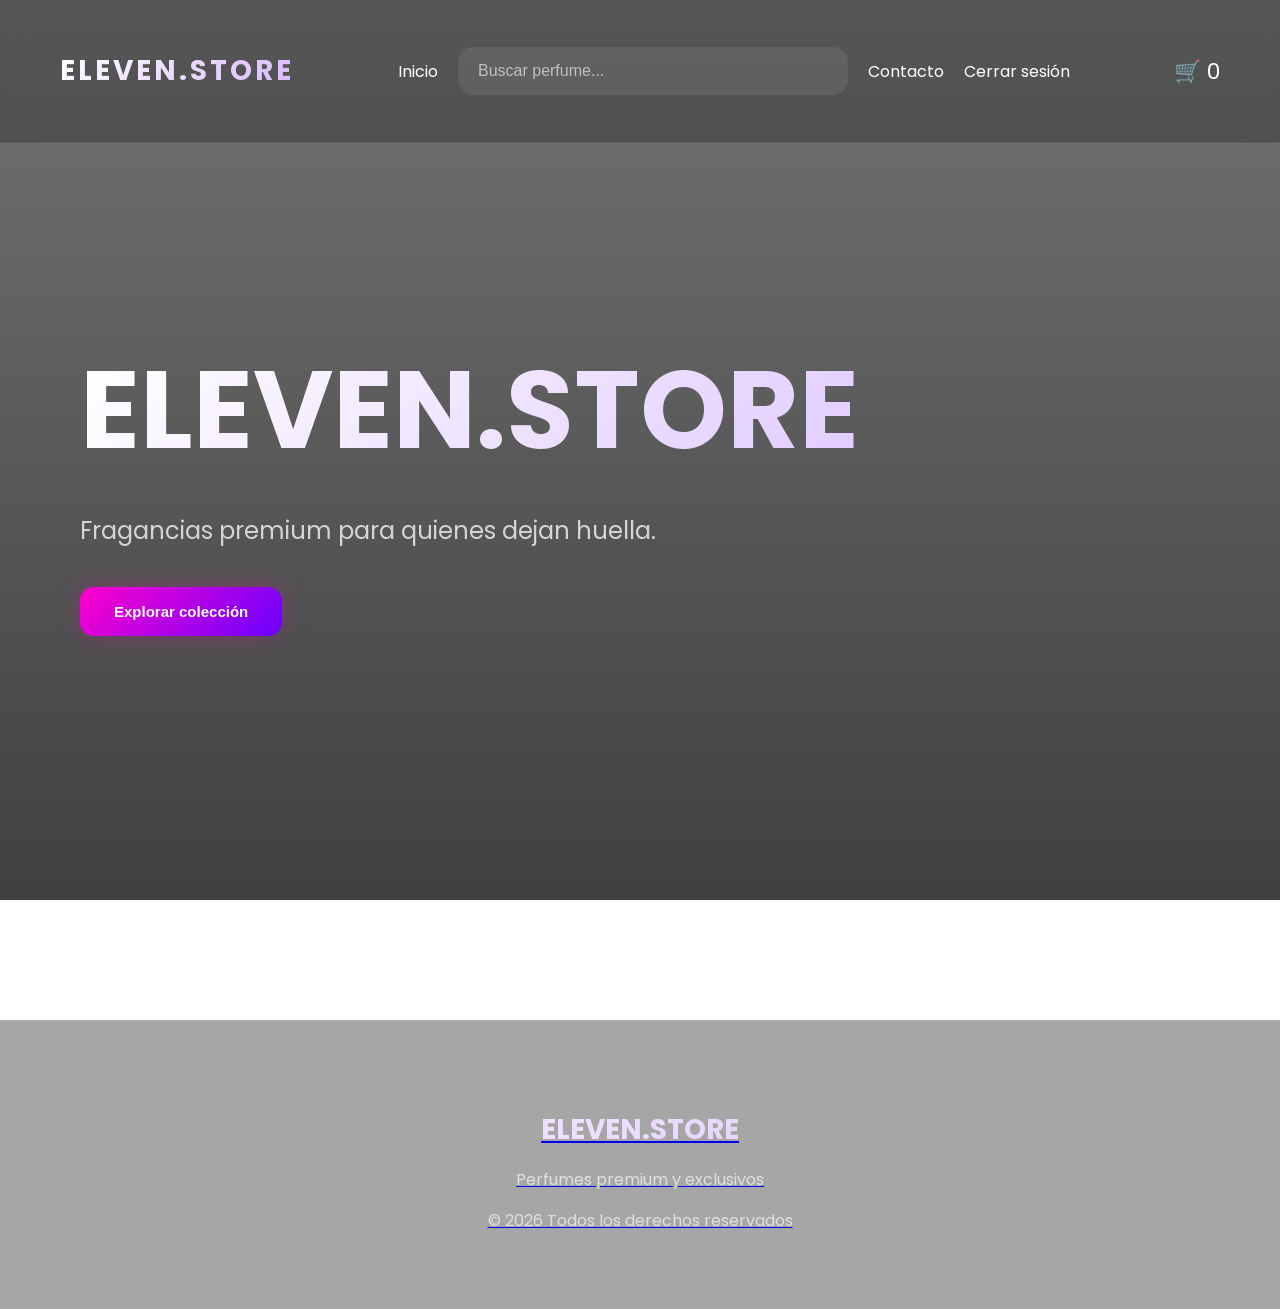
==== target/Eleven.Store-1.0-SNAPSHOT/index.html @ ba975311 "Version inicial ELEVEN STORE" ====
<!DOCTYPE html>
<html lang="es">

<head>

    <meta charset="UTF-8">
    <meta name="viewport" content="width=device-width, initial-scale=1.0">

    <title>ELEVEN.STORE</title>

    <link rel="preconnect" href="https://fonts.googleapis.com">

    <link rel="preconnect" href="https://fonts.gstatic.com" crossorigin>

    <link href="https://fonts.googleapis.com/css2?family=Poppins:wght@300;400;500;600;700&display=swap" rel="stylesheet">

    <link rel="stylesheet" 
    href="css/style.css">

</head>

<body>

<nav>

    <h2>ELEVEN.STORE</h2>
<div class="nav-links">

    <a href="index.html">
        Inicio
    </a>

    <input
    type="text"
    placeholder="Buscar perfume..."
    class="buscador">

    <a href="#footer">
        Contacto
    </a>

    <a href="login.html">
        Cerrar sesión
    </a>

</div>

    <div class="icons">

        <span class="carrito-icono">

            🛒

            <span class="contador">
                0
            </span>

        </span>

    </div>

</nav>



<section class="hero">

    <h1>
        ELEVEN.STORE
    </h1>

    <p>
        Fragancias premium para quienes dejan huella.
    </p>

    <div class="hero-buttons">

        <a href="productos.html">

           <button
            onclick="window.location.href='productos.html'">

    Explorar colección


</section>

<script src="js/app.js"></script>
<footer id="footer">

    <h3>ELEVEN.STORE</h3>

    <p>
        Perfumes premium y exclusivos
    </p>

    <p>
        © 2026 Todos los derechos reservados
    </p>

</footer>
</body>

</html>
---- target/Eleven.Store-1.0-SNAPSHOT/css/style.css ----
body{

    margin: 0;

    font-family: 'Poppins', sans-serif;

    color: white;

    overflow-x: hidden;

    animation: fadePage 0.8s ease;

    background:
    linear-gradient(rgba(0,0,0,0.55),
    rgba(0,0,0,0.75)),

    url('https://images.unsplash.com/photo-1507525428034-b723cf961d3e?q=80&w=1600');

    background-size: cover;

    background-position: center;

    background-attachment: fixed;

}


@keyframes fadePage{

    from{

        opacity: 0;

        transform: translateY(20px);

    }

    to{

        opacity: 1;

        transform: translateY(0);

    }

}



@keyframes aparecer{

    from{

        opacity: 0;

        transform: translateY(40px);

    }

    to{

        opacity: 1;

        transform: translateY(0);

    }

}



@keyframes aparecerCard{

    from{

        opacity: 0;

        transform: translateY(40px);

    }

    to{

        opacity: 1;

        transform: translateY(0);

    }

}



nav{

    position: fixed;

    top: 0;

    left: 0;

    width: 100%;

    padding: 22px 60px;

    display: flex;

    justify-content: space-between;

    align-items: center;

    background: rgba(0,0,0,0.25);

    backdrop-filter: blur(15px);

    border-bottom:
    1px solid rgba(255,255,255,0.08);

    z-index: 999;

    box-sizing: border-box;

}



nav h2{

    font-size: 28px;

    letter-spacing: 3px;

    background:
    linear-gradient(135deg,#ffffff,#d7b8ff);

    -webkit-background-clip: text;

    -webkit-text-fill-color: transparent;

}



.nav-links{

    display: flex;

    align-items: center;

    gap: 20px;

}



nav a{

    position: relative;

    color: white;

    text-decoration: none;

    transition: 0.4s;

}



nav a::after{

    content: '';

    position: absolute;

    bottom: -8px;

    left: 0;

    width: 0;

    height: 2px;

    background: white;

    transition: 0.4s;

}



nav a:hover::after{

    width: 100%;

}



.buscador{

    width: 350px;

    max-width: 90%;

    padding: 15px 20px;

    margin: 25px auto;

    display: block;

    border: none;

    border-radius: 15px;

    background: rgba(255,255,255,0.08);

    color: white;

    font-size: 16px;

    outline: none;

}


.buscador::placeholder{

    color: rgba(255,255,255,0.6);

}


.icons{

    display: flex;

    gap: 20px;

    font-size: 22px;

    cursor: pointer;

}



.icons span{

    transition: 0.3s;

}



.icons span:hover{

    transform: scale(1.15);

}


.hero{

    min-height: 100vh;

    display: flex;

    flex-direction: column;

    justify-content: center;

    padding: 0 80px;

    animation: aparecer 1.2s ease;

}


.hero h1{

    font-size: 110px;

    line-height: 1;

    margin-bottom: 20px;

    background:
    linear-gradient(135deg,#ffffff,#d7b8ff);

    -webkit-background-clip: text;

    -webkit-text-fill-color: transparent;

}


.hero p{

    width: 650px;

    font-size: 24px;

    line-height: 1.8;

    color: rgba(255,255,255,0.75);

    margin-bottom: 35px;

}


.hero-buttons{

    display: flex;

    gap: 20px;

}



button{

    padding: 16px 34px;

    border: none;

    border-radius: 14px;

    background:
    linear-gradient(135deg,#ff00cc,#6a00ff);

    color: white;

    font-size: 15px;

    font-weight: 600;

    cursor: pointer;

    transition: 0.4s;

    box-shadow:
    0 0 25px rgba(255,0,200,0.25);

}



button:hover{

    transform:
    translateY(-4px)
    scale(1.03);

    box-shadow:
    0 0 40px rgba(255,0,200,0.45);

}



.btn-secundario{

    background:
    rgba(255,255,255,0.08);

    border:
    1px solid rgba(255,255,255,0.12);

    backdrop-filter: blur(10px);

}


.productos-page{

    min-height: 100vh;

    padding: 160px 80px;

    text-align: center;

}



.productos-header{

    margin-bottom: 80px;

}



.productos-header h1{

    font-size: 80px;

    margin-bottom: 20px;

    background:
    linear-gradient(135deg,#ffffff,#d7b8ff);

    -webkit-background-clip: text;

    -webkit-text-fill-color: transparent;

}



.productos-header p{

    font-size: 22px;

    color: rgba(255,255,255,0.7);

}

.categorias-grid{

    display: flex;

    justify-content: center;

    align-items: center;

    gap: 30px;

    flex-wrap: wrap;

    margin-top: 50px;

}


.categoria-card{

    position: relative;

    width: 260px;
    
    height: 380px;

    border-radius: 45px;

    overflow: hidden;

    text-decoration: none;

    box-shadow:
    0 0 30px rgba(0,0,0,0.3);

    transition: 0.5s;

}



.categoria-card:hover{

    transform: scale(1.03);

}



.categoria-card img{

    width: 100%;

    height: 100%;

    object-fit: cover;

    transition: 0.7s;

}



.categoria-card:hover img{

    transform: scale(1.08);

}


.overlay{

    position: absolute;

    top: 0;

    left: 0;

    width: 100%;

    height: 100%;

    background:
    linear-gradient(
        rgba(0,0,0,0.15),
        rgba(0,0,0,0.8)
    );

    display: flex;

    justify-content: center;

    align-items: center;

}



.overlay h2{

    font-size: 28px;

    letter-spacing: 4px;

    text-transform: uppercase;

    color: white;

}

   .contenedor-productos{

    width: 100%;

    max-width: 1500px;

    margin: auto;

    display: grid;

    grid-template-columns:
    repeat(4, 1fr);

    gap: 25px;

}


.card{


    background: rgba(255,255,255,0.08);

    backdrop-filter: blur(15px);

    border: 1px solid rgba(255,255,255,0.12);

    border-radius: 20px;

    padding: 15px;

    text-align: center;

    transition: 0.4s;

}


.card:hover{

    transform: translateY(-10px);

    box-shadow:
    0 0 35px rgba(255,0,200,0.35);

}



.card img{

    width: 100%;

    height: 220px;

    object-fit: cover;

    border-radius: 18px;

}



.card:hover img{

    transform: scale(1.05);

}



.card h3{

    font-size: 18px;

    margin-top: 15px;

}


.card p{

    font-size: 15px;

    margin-bottom: 15px;

}


.card button{

    width: 100%;

}

.carrito{

    display: none;

    position: fixed;

    top: 0;

    right: 0;

    width: 380px;

    height: 100vh;

    overflow-y: auto;

    padding: 25px;

    padding-bottom: 250px;

    background: rgba(20,20,20,0.98);

    backdrop-filter: blur(15px);

    box-sizing: border-box;

    z-index: 99999;

}
.carrito.activo{

    display: block;

}

.carrito h2{

    margin-bottom: 30px;

}

.cerrar-carrito{

    width: 100%;

    margin-bottom: 20px;

    background:
    rgba(255,255,255,0.08);

}

.item-carrito{

    display: flex;

    justify-content: space-between;

    align-items: center;

    padding: 15px 0;

    border-bottom:
    1px solid rgba(255,255,255,0.08);

}

.controles{

    display: flex;

    align-items: center;

    gap: 10px;

}



.controles button{

    width: 35px;

    height: 35px;

    padding: 0;

}

.resumen-carrito{

    margin-top: 30px;

}

.resumen-carrito p,
.resumen-carrito h3{

    display: flex;

    justify-content: space-between;

}

.formulario-envio{

    margin-top: 30px;

    display: flex;

    flex-direction: column;

    gap: 15px;

}

.formulario-envio input,
.formulario-envio select{

    width: 100%;

    padding: 16px;

    border: none;

    border-radius: 14px;

    background:
    rgba(255,255,255,0.08);

    color: white;

    outline: none;

    box-sizing: border-box;

}

.metodos-pago{

    display: flex;

    gap: 15px;

    margin-top: 10px;

}



.metodo{
    flex: 1;
    padding: 20px;
    border-radius: 18px;
    background: rgba(255,255,255,0.08);
    border: 1px solid rgba(255,255,255,0.08);
    text-align: center;
    cursor: pointer;
    transition: 0.4s;
    transform: scale(1);
}

.metodo:hover{
    transform: translateY(-5px);
}

.metodo.activo{
    border: 2px solid #ff00cc;
    box-shadow: 0 0 25px rgba(255,0,200,0.5);
    transform: scale(1.05);
}


.login-page{

    height: 100vh;

}


.login-container{

    width: 100%;

    height: 100vh;

    display: flex;

    justify-content: center;

    align-items: center;

}


.login-card{

    width: 420px;

    padding: 50px;

    border-radius: 35px;

    background:
    rgba(255,255,255,0.08);

    backdrop-filter: blur(20px);

    border:
    1px solid rgba(255,255,255,0.1);

    box-shadow:
    0 0 40px rgba(0,0,0,0.4);

    text-align: center;

}


.login-card h1{

    font-size: 45px;

    margin-bottom: 15px;

    background:
    linear-gradient(135deg,#ffffff,#d7b8ff);

    -webkit-background-clip: text;

    -webkit-text-fill-color: transparent;

}


.login-card p{

    color: rgba(255,255,255,0.7);

    margin-bottom: 35px;

}


.login-card input{

    width: 100%;

    padding: 18px;

    margin-bottom: 20px;

    border: none;

    border-radius: 15px;

    background:
    rgba(255,255,255,0.08);

    color: white;

    outline: none;

    box-sizing: border-box;

}


.login-card button{

    width: 100%;

}


footer{

    margin-top: 120px;

    padding: 60px 30px;

    text-align: center;

    background:
    rgba(0,0,0,0.35);

    backdrop-filter: blur(15px);

    border-top:
    1px solid rgba(255,255,255,0.08);

}


footer h3{

    font-size: 28px;

    margin-bottom: 15px;

    background:
    linear-gradient(135deg,#ffffff,#d7b8ff);

    -webkit-background-clip: text;

    -webkit-text-fill-color: transparent;

}


footer p{

    color:
    rgba(255,255,255,0.65);

}


@media(max-width:768px){

    nav{

        padding: 20px;

        flex-direction: column;

        gap: 20px;

    }

    .hero{

        padding: 140px 25px;

        text-align: center;

        align-items: center;

    }

    .hero h1{

        font-size: 60px;

    }

    .hero p{

        width: 100%;

        font-size: 18px;

    }

    .hero-buttons{

        width: 100%;

        flex-direction: column;

    }

   .contenedor-productos{

    width: 100%;

    max-width: 1600px;

    margin: auto;

    display: grid;

    grid-template-columns: repeat(4, 1fr);

    gap: 20px;

}
    }

    .card img{

        height: 320px;

    }

    .carrito{

        width: 100%;

    }

    .productos-header h1{

        font-size: 45px;

    }

    .overlay h2{

        font-size: 35px;

    }

    .login-card{

        width: 90%;

        padding: 35px;

    }

.resumen-carrito{

    margin-bottom: 80px;

}

.formulario-envio{

    margin-bottom: 100px;

}
#notificacion{

    position: fixed !important;

    top: 30px;

    right: 30px;

    background: #28a745;

    color: white;

    padding: 15px 25px;

    border-radius: 12px;

    font-weight: bold;

    opacity: 0;

    transition: 0.4s;

    z-index: 9999;

    pointer-events: none;

}

#notificacion.mostrar{

    opacity: 1;

}
#filtro-precio{

    padding: 12px 18px;

    border-radius: 12px;

    border: none;

    background: rgba(255,255,255,0.08);

    color: white;

    margin-bottom: 30px;

    cursor: pointer;

}
#ordenar-productos{

    padding: 12px 18px;

    border-radius: 12px;

    border: none;

    background: rgba(255,255,255,0.08);

    color: white;

    margin-left: 10px;

    cursor: pointer;

}

#ordenar-productos option{

    background: #1a1a1a;

    color: white;

}
#filtro-precio option{

    background-color: rgba(0, 0, 0, 0.5); 

    color: white;

}
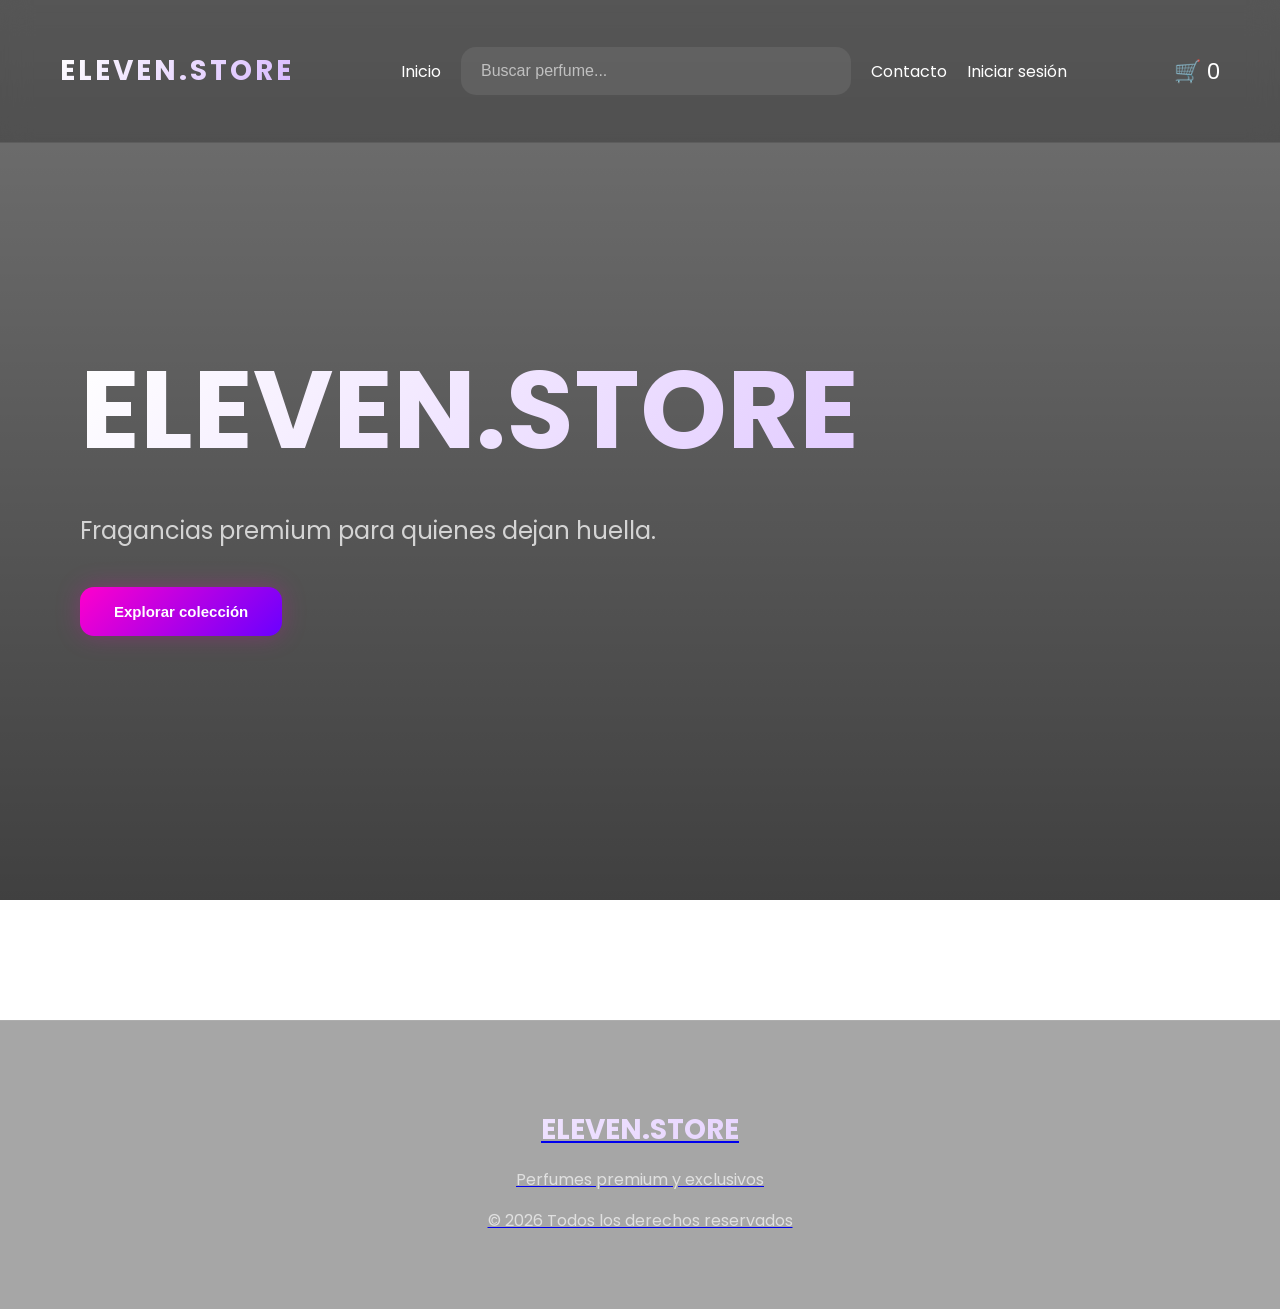
==== commit 6783927d: "login+usuarios=EnFuncion" ====
--- a/target/Eleven.Store-1.0-SNAPSHOT/index.html
+++ b/target/Eleven.Store-1.0-SNAPSHOT/index.html
@@ -39,9 +39,9 @@
         Contacto
     </a>
 
-    <a href="login.html">
-        Cerrar sesión
-    </a>
+    <a href="login.html" id="usuarioActivo">
+    Iniciar sesión
+</a>
 
 </div>
 
--- a/target/Eleven.Store-1.0-SNAPSHOT/css/style.css
+++ b/target/Eleven.Store-1.0-SNAPSHOT/css/style.css
@@ -1126,4 +1126,4 @@
 
     color: white;
 
-}+}
